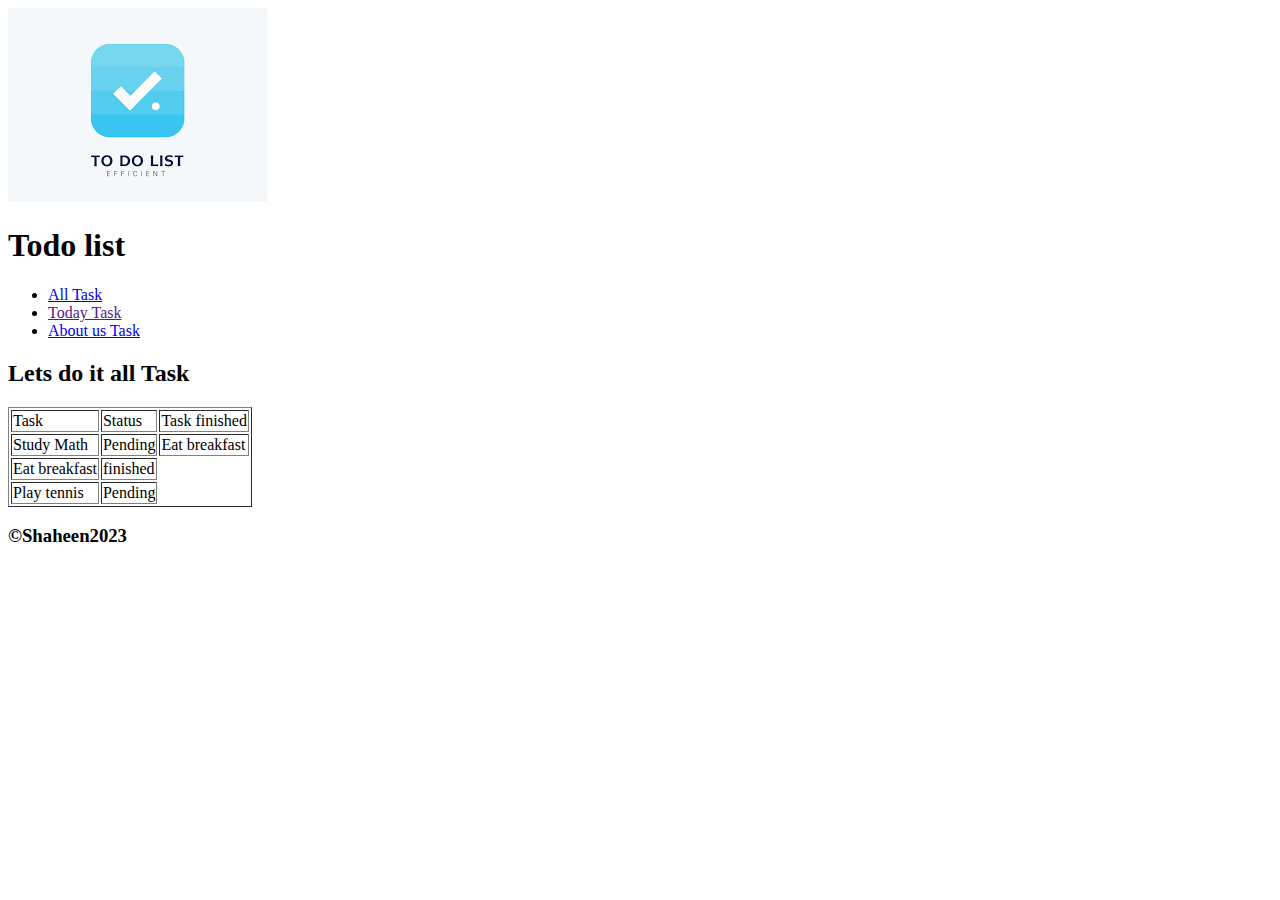
==== index.html @ 028082e7 "fixed project 2" ====
<!DOCTYPE html>
<html lang="en">
<head>
    <meta charset="UTF-8">
    <meta http-equiv="X-UA-Compatible" content="IE=edge">
    <meta name="viewport" content="width=device-width, initial-scale=1.0">
    <title>Todo list</title>
</head>
<body>
    <header>
        <section>
            <img src="./assets/logo.png">
            <h1>Todo  list</h1>
        </section>
        <section>
            <nav>
            <ul>
                <li> <a href="./index.html">All Task</a></li>
                <li> <a href="">Today Task</a></li>
                <li><a href="./AboutPage.html">About us Task</a></li>
            </ul>
        </nav>
        </section>
    </header>
    <main>
        <h2>Lets do it all Task</h2>
        <table border="1">
            <tr>
                <td>Task</td>
                <td>Status</td>
                <td>Task finished</td>    
            </tr>
           
            <tr>
                <td>Study Math</td><td>Pending</td><td>Eat breakfast</td>
            </tr>
            <tr><td>Eat breakfast</td><td>finished</td></tr>
            <tr><td>Play tennis</td><td>Pending</td></tr>
            
        </table>
    </main>
    <footer>
        <section><h3> &copy;Shaheen2023 </h3>
        </section>
    </footer>
        <!-- <section>
            <h1>Lets do it all Task</h1>
        </section>
        <section>
            <h2>Sunday</h2>
            <ul>
                <li>study</li>
                <li>Eat breakfast</li>
                <li>Play tennis</li>
                <li></li>
            </ul>
        </section>
        <section>
            <h2>Monday</h2>
            <ul>
                <li>1..</li>
                <li>2..</li>
                <li>3..</li>
                <li>4..</li>
            </ul>
        </section>
        <section>
            <h2>Tuesday</h2>
            <ul>
                <li>1..</li>
                <li>2..</li>
                <li>3..</li>
                <li>4..</li>
            </ul>
        </section>
        <section>
            <h2>Wednesday</h2>
            <ul>
                <li>1..</li>
                <li>2..</li>
                <li>3..</li>
                <li>4..</li>
            </ul>
        </section>
        <section>
            <h2>Thursday</h2>
            <ul>
                <li>1..</li>
                <li>2..</li>
                <li>3..</li>
                <li>4..</li>
            </ul>
        </section>
        <section>
            <h2>Friday</h2>
            <ul>
                <li>1..</li>
                <li>2..</li>
                <li>3..</li>
                <li>4..</li>
            </ul>
        </section>
         -->
   
</body>
</html>
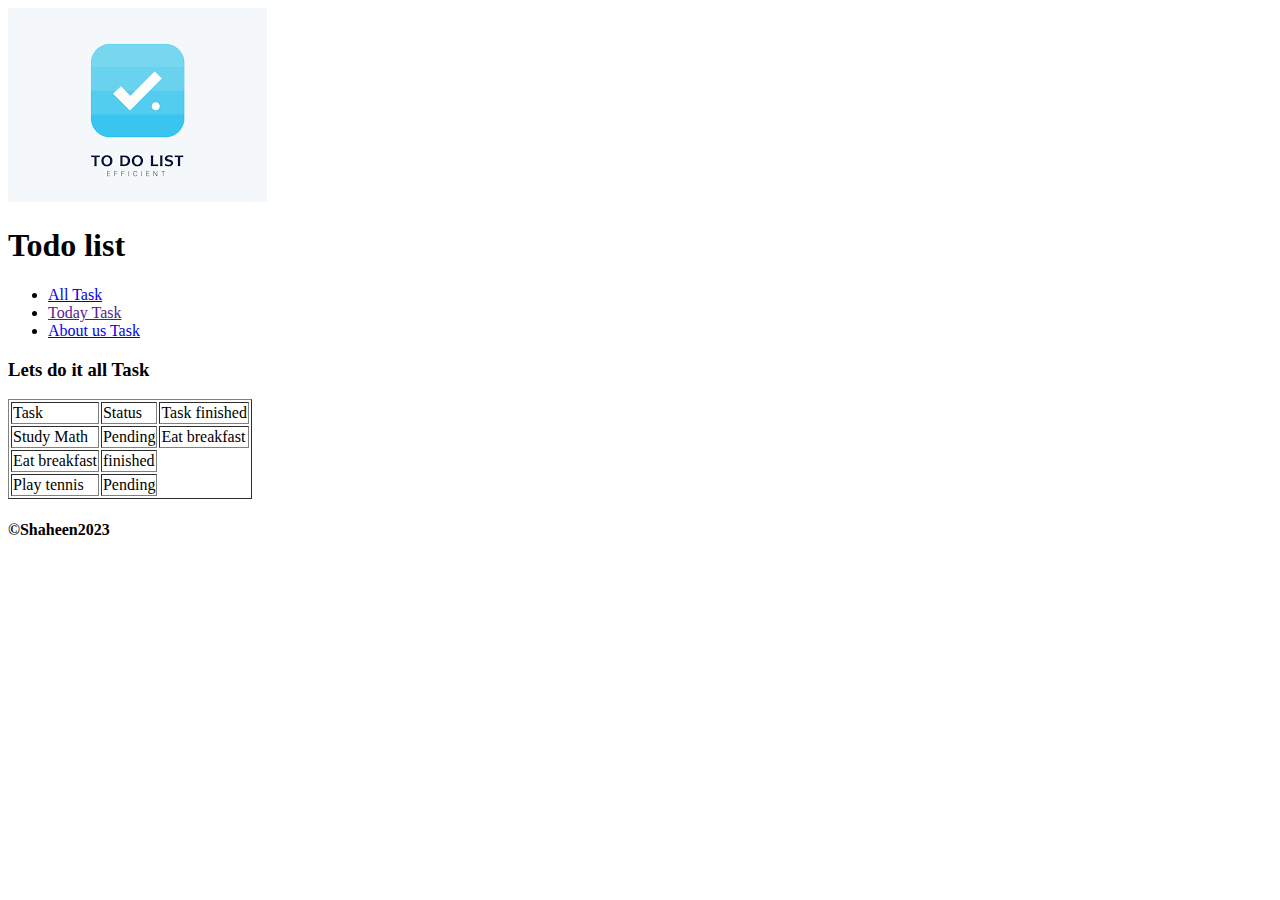
==== commit 41a56531: "nav and unorder list" ====
--- a/index.html
+++ b/index.html
@@ -23,7 +23,7 @@
         </section>
     </header>
     <main>
-        <h2>Lets do it all Task</h2>
+        <h3>Lets do it all Task</h2>
         <table border="1">
             <tr>
                 <td>Task</td>
@@ -40,7 +40,7 @@
         </table>
     </main>
     <footer>
-        <section><h3> &copy;Shaheen2023 </h3>
+        <section><h4> &copy;Shaheen2023</h3>
         </section>
     </footer>
         <!-- <section>
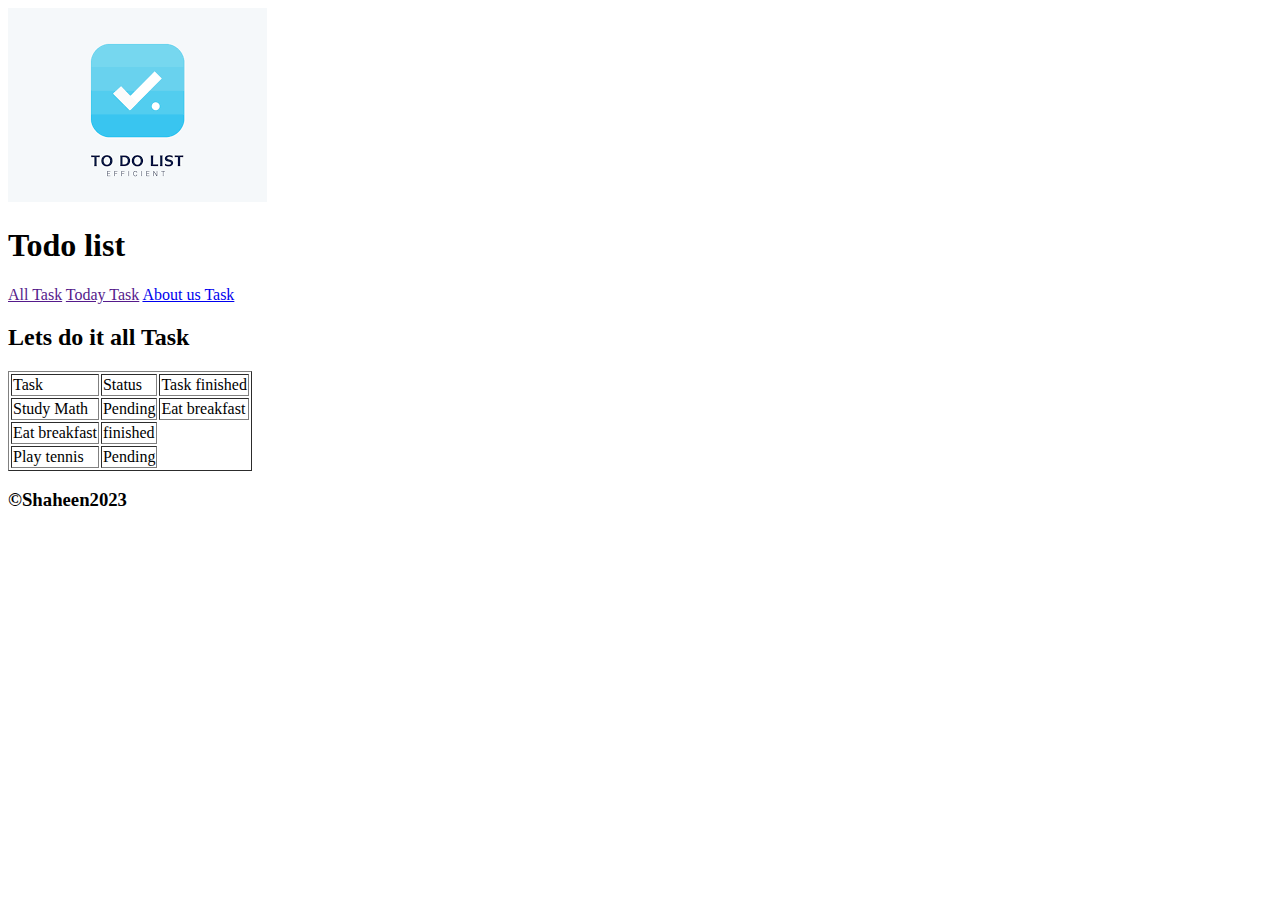
==== commit 5caeb48f: "first" ====
--- a/index.html
+++ b/index.html
@@ -13,17 +13,13 @@
             <h1>Todo  list</h1>
         </section>
         <section>
-            <nav>
-            <ul>
-                <li> <a href="./index.html">All Task</a></li>
-                <li> <a href="">Today Task</a></li>
-                <li><a href="./AboutPage.html">About us Task</a></li>
-            </ul>
-        </nav>
+            <a href="">All Task</a>
+            <a href="">Today Task</a>
+            <a href="./AboutPage.html">About us Task</a>
         </section>
     </header>
     <main>
-        <h3>Lets do it all Task</h2>
+        <h2>Lets do it all Task</h2>
         <table border="1">
             <tr>
                 <td>Task</td>
@@ -40,7 +36,7 @@
         </table>
     </main>
     <footer>
-        <section><h4> &copy;Shaheen2023</h3>
+        <section><h3> &copy;Shaheen2023 </h3>
         </section>
     </footer>
         <!-- <section>
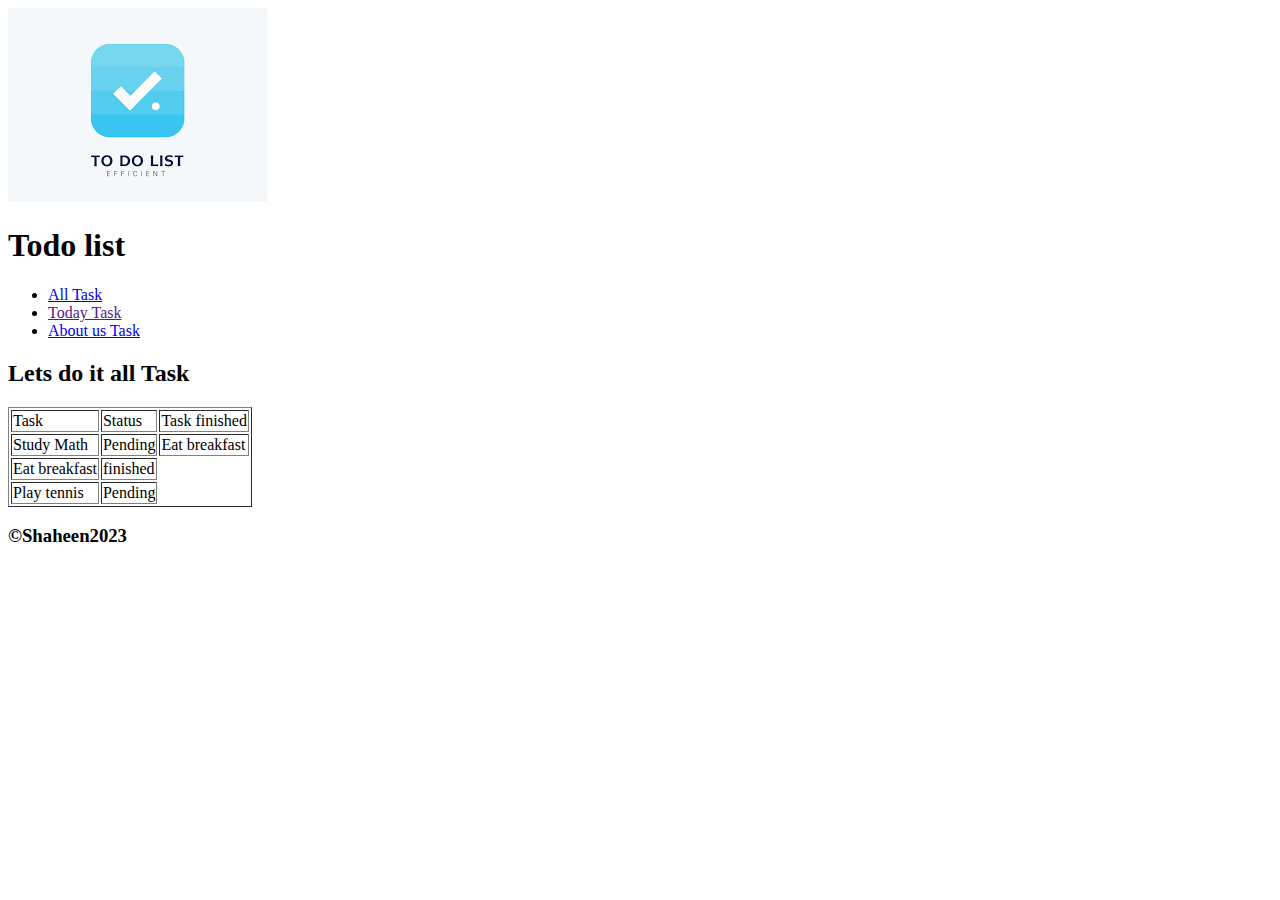
==== commit 8a9f10f2: "solve" ====
--- a/index.html
+++ b/index.html
@@ -13,9 +13,13 @@
             <h1>Todo  list</h1>
         </section>
         <section>
-            <a href="">All Task</a>
-            <a href="">Today Task</a>
-            <a href="./AboutPage.html">About us Task</a>
+            <nav>
+                <ul>
+                    <li><a href="./index.html">All Task</a></li>
+                    <li> <a href="">Today Task</a></li>
+                    <li> <a href="./AboutPage.html">About us Task</a></li>
+                </ul>
+            </nav>
         </section>
     </header>
     <main>
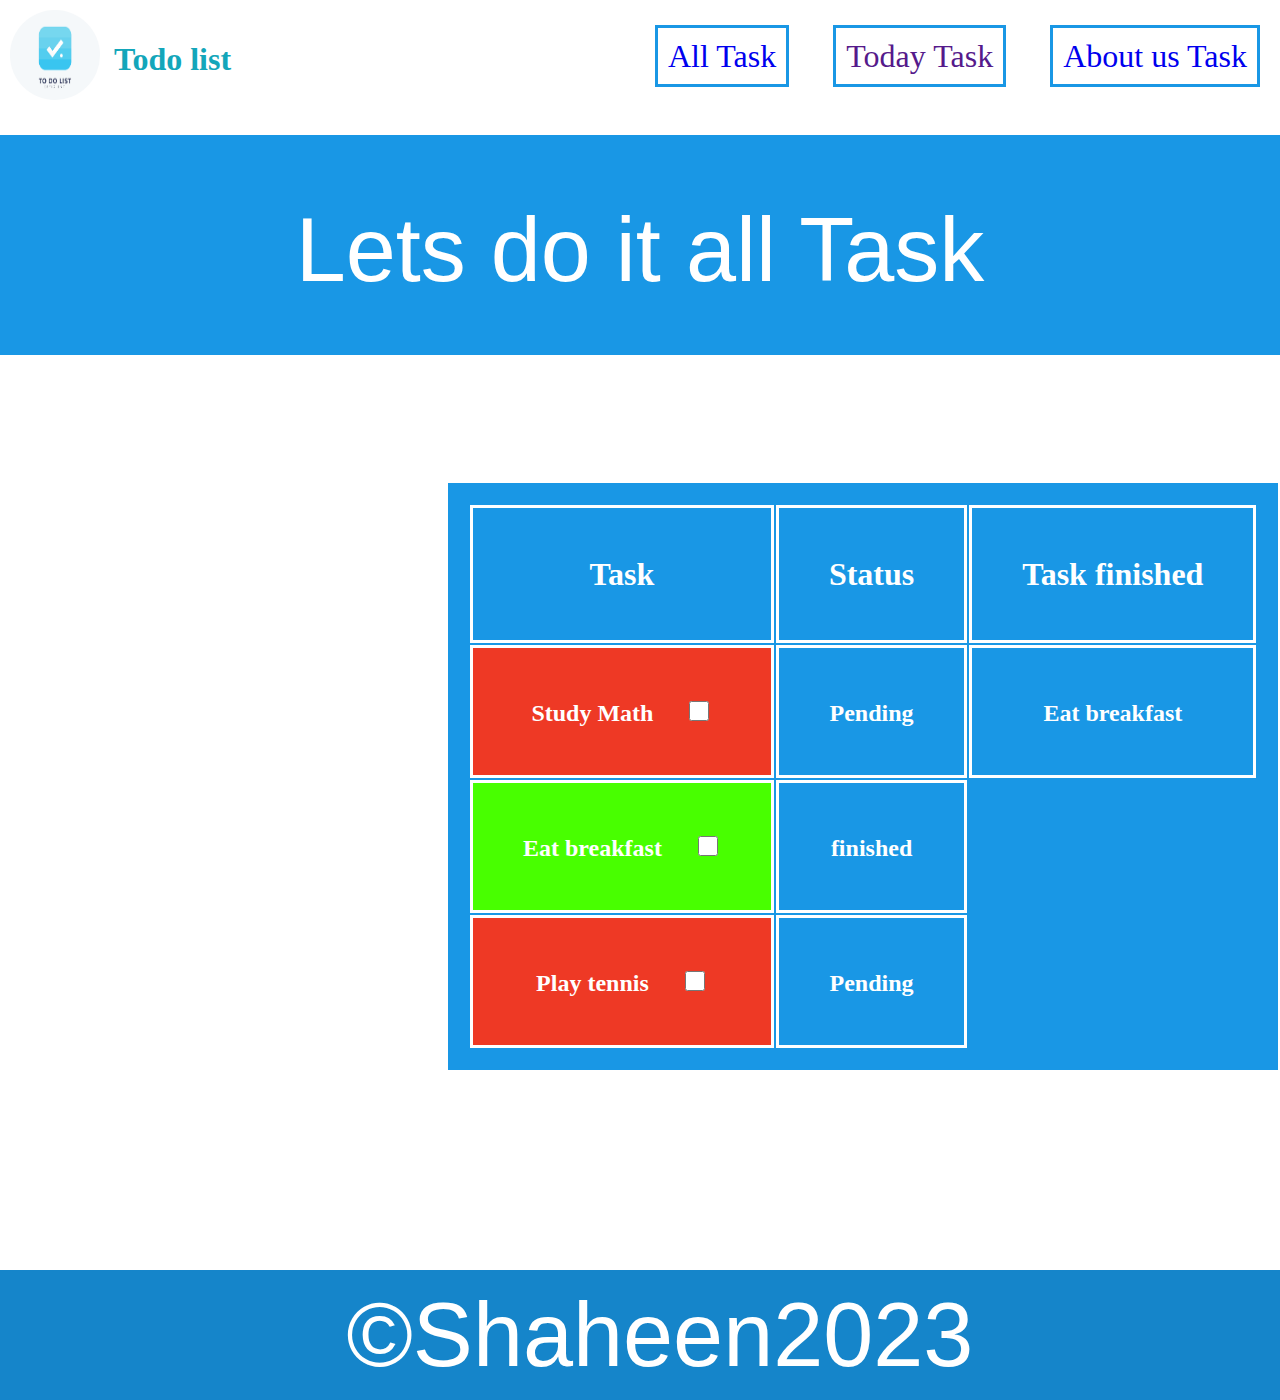
==== commit 2bc64898: "todo-style" ====
--- a/index.html
+++ b/index.html
@@ -4,15 +4,17 @@
     <meta charset="UTF-8">
     <meta http-equiv="X-UA-Compatible" content="IE=edge">
     <meta name="viewport" content="width=device-width, initial-scale=1.0">
+<link rel="stylesheet" href="./reset.css">
+<link rel="stylesheet" href="./style.css">
     <title>Todo list</title>
 </head>
 <body>
     <header>
-        <section>
+        <section >
             <img src="./assets/logo.png">
             <h1>Todo  list</h1>
         </section>
-        <section>
+        <section >
             <nav>
                 <ul>
                     <li><a href="./index.html">All Task</a></li>
@@ -26,16 +28,16 @@
         <h2>Lets do it all Task</h2>
         <table border="1">
             <tr>
-                <td>Task</td>
-                <td>Status</td>
-                <td>Task finished</td>    
+                <th>Task</th>
+                <th>Status</th>
+                <th>Task finished</th>    
             </tr>
            
             <tr>
-                <td>Study Math</td><td>Pending</td><td>Eat breakfast</td>
+                <td class="pending">Study Math  <input type="checkbox" class="largerCheckbox"> </td><td>Pending</td><td>Eat breakfast</td>
             </tr>
-            <tr><td>Eat breakfast</td><td>finished</td></tr>
-            <tr><td>Play tennis</td><td>Pending</td></tr>
+            <tr><td class="finished">Eat breakfast <input type="checkbox" class="largerCheckbox"></td><td>finished</td></tr>
+            <tr><td class="pending">Play tennis <input type="checkbox" class="largerCheckbox"></td><td>Pending</td></tr>
             
         </table>
     </main>
--- a/style.css
+++ b/style.css
@@ -0,0 +1,105 @@
+header {
+    
+    width: 100%;
+}
+header img {
+    width: 90px;
+    height: 90px;
+    border-radius: 50%;
+    margin-left: 10px;
+    margin-top: 10px;
+}
+header section{
+    display: inline;
+}
+
+header h1 {
+    display: inline;
+    position: relative;
+    top: -30px;
+    font-size: xx-large;
+    font-weight: bolder;
+    color: rgb(19, 166, 186);
+  margin-left: 10px;
+  
+}
+nav{float: right;
+margin-top: 40px;}
+
+ul li {
+    display: inline;
+    margin: 20px;
+   font-size: xx-large;
+   
+   padding: 10px;
+   border: rgb(25, 151, 229) solid;
+   
+}
+a { text-decoration: none;}
+main h2 {
+    width: 100%;
+    height: 150px;
+    text-align: center;
+    color: white;
+    font-size:90px;
+    margin-top: 30px;
+    font-family: 'Franklin Gothic Medium', 'Arial Narrow', Arial, sans-serif;
+    background-color: rgb(25, 151, 229);
+    padding-top: 70px;
+}
+
+table{
+    text-align: center;
+    position: relative;
+    left: 35%;
+    margin-top: 10%;
+    background-color: rgb(25, 151, 229);
+    height: 200px;
+    border: rgb(25, 151, 229) solid 20px; ;
+}
+th , td {
+    text-align: center;
+    padding: 50px;
+    border: white solid 3px;
+}
+th{
+    font-size: xx-large;
+    font-weight: bolder;
+    color: white;
+}
+td{
+    font-size: x-large;
+    font-weight: bolder;
+    color: white;
+}
+
+footer{
+    position: relative;
+    top: 200px;
+text-align: center;
+
+
+}
+footer h3 {
+    width: 100%;
+    text-align: center;
+    color: white;
+    font-size:90px;
+    font-family: 'Franklin Gothic Medium', 'Arial Narrow', Arial, sans-serif;
+    background-color: rgb(21, 133, 202);
+    padding: 20px;
+}
+
+.pending{
+    background-color: rgb(238, 57, 37);
+}
+
+.finished{
+    background-color: rgb(72, 255, 0);
+}
+input.largerCheckbox {
+    width: 20px;
+    height: 20px;
+    margin-left: 30px;
+}
+
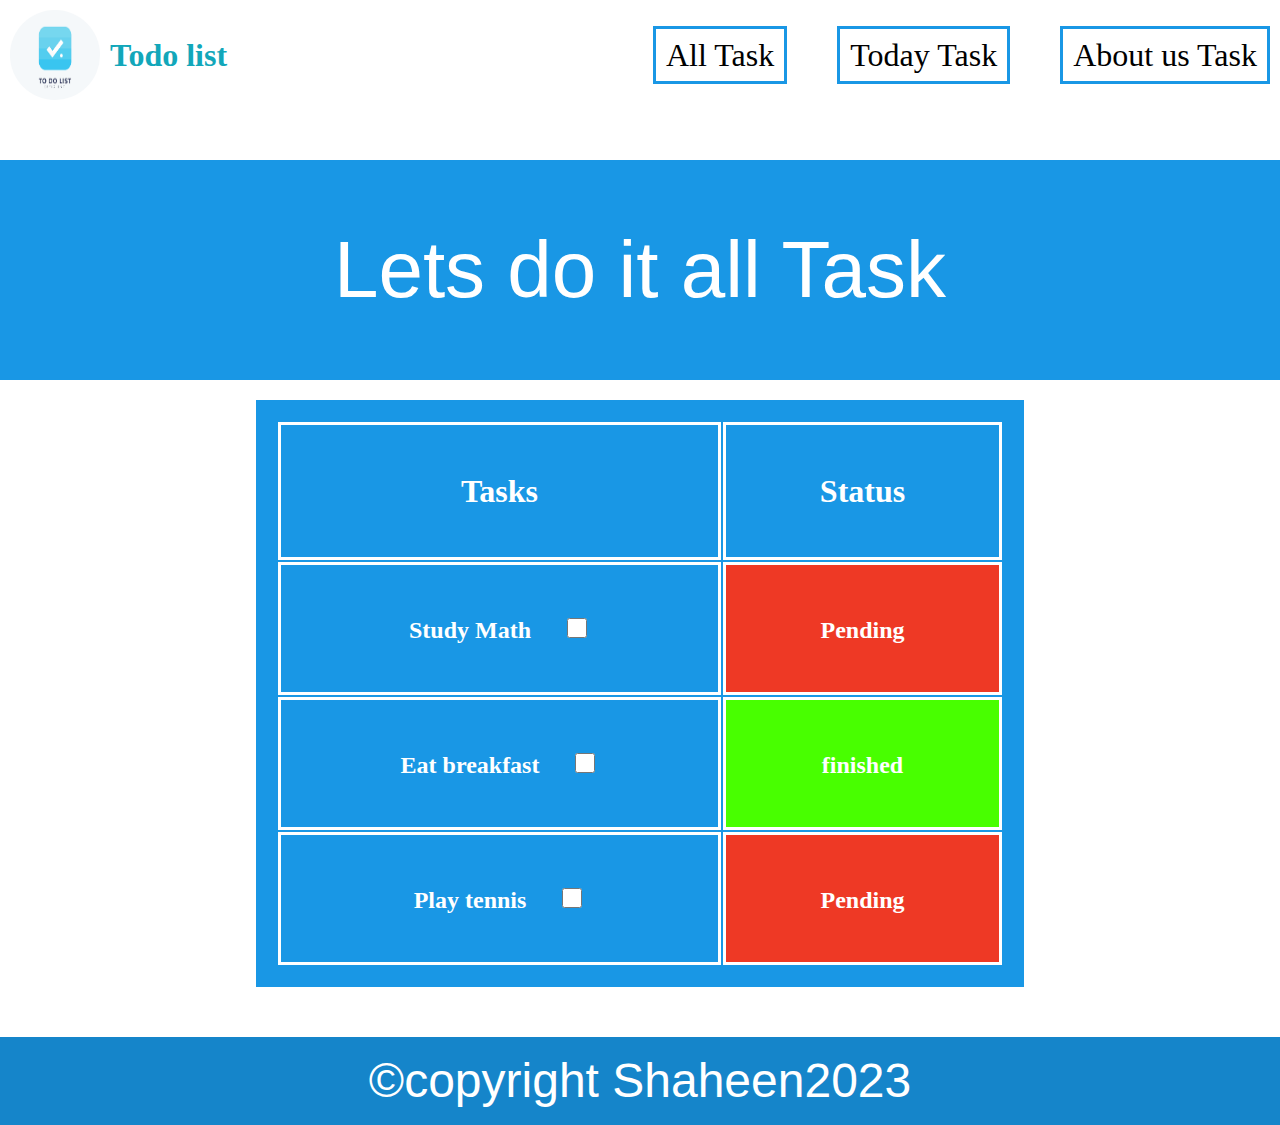
==== commit c8c58ab4: "flex box" ====
--- a/index.html
+++ b/index.html
@@ -6,15 +6,16 @@
     <meta name="viewport" content="width=device-width, initial-scale=1.0">
 <link rel="stylesheet" href="./reset.css">
 <link rel="stylesheet" href="./style.css">
+
     <title>Todo list</title>
 </head>
 <body>
     <header>
-        <section >
+        <section id="logo" >
             <img src="./assets/logo.png">
             <h1>Todo  list</h1>
         </section>
-        <section >
+        <section id="navBar">
             <nav>
                 <ul>
                     <li><a href="./index.html">All Task</a></li>
@@ -28,23 +29,24 @@
         <h2>Lets do it all Task</h2>
         <table border="1">
             <tr>
-                <th>Task</th>
-                <th>Status</th>
-                <th>Task finished</th>    
+                <th>Tasks</th>
+                <th>Status</th> 
             </tr>
            
             <tr>
-                <td class="pending">Study Math  <input type="checkbox" class="largerCheckbox"> </td><td>Pending</td><td>Eat breakfast</td>
+                <td >Study Math  <input type="checkbox" class="largerCheckbox"> </td><td class="pending">Pending</td>
             </tr>
-            <tr><td class="finished">Eat breakfast <input type="checkbox" class="largerCheckbox"></td><td>finished</td></tr>
-            <tr><td class="pending">Play tennis <input type="checkbox" class="largerCheckbox"></td><td>Pending</td></tr>
+            <tr><td >Eat breakfast <input type="checkbox" class="largerCheckbox"></td><td class="finished">finished</td></tr>
+            <tr><td >Play tennis <input type="checkbox" class="largerCheckbox"></td><td class="pending">Pending</td></tr>
             
         </table>
     </main>
     <footer>
-        <section><h3> &copy;Shaheen2023 </h3>
+        <section><h3> &copy;copyright Shaheen2023 </h3>
         </section>
     </footer>
+             <script src="./JS/app.js"></script>
+
         <!-- <section>
             <h1>Lets do it all Task</h1>
         </section>
--- a/style.css
+++ b/style.css
@@ -1,60 +1,73 @@
+body{
+    display: flex;
+    flex-direction: column;
+    gap: 50px;
+}
+
 header {
-    
-    width: 100%;
+  display: flex; 
+  justify-content: space-between;
+  padding: 10px;
 }
 header img {
     width: 90px;
     height: 90px;
     border-radius: 50%;
-    margin-left: 10px;
-    margin-top: 10px;
-}
-header section{
-    display: inline;
+   
 }
 
+#logo{
+    display: flex;
+    align-items: center;
+    gap: 10px;
+}
+#navBar{
+        display: flex;
+        align-items: center;
+      
+        
+}
 header h1 {
-    display: inline;
-    position: relative;
-    top: -30px;
     font-size: xx-large;
     font-weight: bolder;
-    color: rgb(19, 166, 186);
-  margin-left: 10px;
-  
+    color: #12a7ba;
 }
-nav{float: right;
-margin-top: 40px;}
+
+nav ul{
+    display: flex;
+    gap: 50px;
+}
 
 ul li {
-    display: inline;
-    margin: 20px;
    font-size: xx-large;
-   
    padding: 10px;
    border: rgb(25, 151, 229) solid;
-   
 }
-a { text-decoration: none;}
+a { text-decoration: none; color: black;}
+a:hover{
+    color: #12a7ba;;
+}
+main{
+    display: flex; 
+    flex-direction: column;
+align-items: center;
+gap: 20px;
+}
 main h2 {
     width: 100%;
     height: 150px;
     text-align: center;
     color: white;
-    font-size:90px;
-    margin-top: 30px;
+    font-size:5rem;
     font-family: 'Franklin Gothic Medium', 'Arial Narrow', Arial, sans-serif;
     background-color: rgb(25, 151, 229);
     padding-top: 70px;
 }
 
 table{
-    text-align: center;
-    position: relative;
-    left: 35%;
-    margin-top: 10%;
     background-color: rgb(25, 151, 229);
     height: 200px;
+    width: 60%;
     border: rgb(25, 151, 229) solid 20px; ;
 }
 th , td {
@@ -74,18 +87,15 @@
 }
 
 footer{
-    position: relative;
-    top: 200px;
 text-align: center;
-
 
 }
 footer h3 {
-    width: 100%;
+    align-self: flex-end;
     text-align: center;
     color: white;
-    font-size:90px;
-    font-family: 'Franklin Gothic Medium', 'Arial Narrow', Arial, sans-serif;
+    font-size:3rem;
+    font-family:  'Arial Narrow', Arial, sans-serif;
     background-color: rgb(21, 133, 202);
     padding: 20px;
 }
@@ -101,5 +111,8 @@
     width: 20px;
     height: 20px;
     margin-left: 30px;
+    cursor: pointer;
 }
 
+
+
